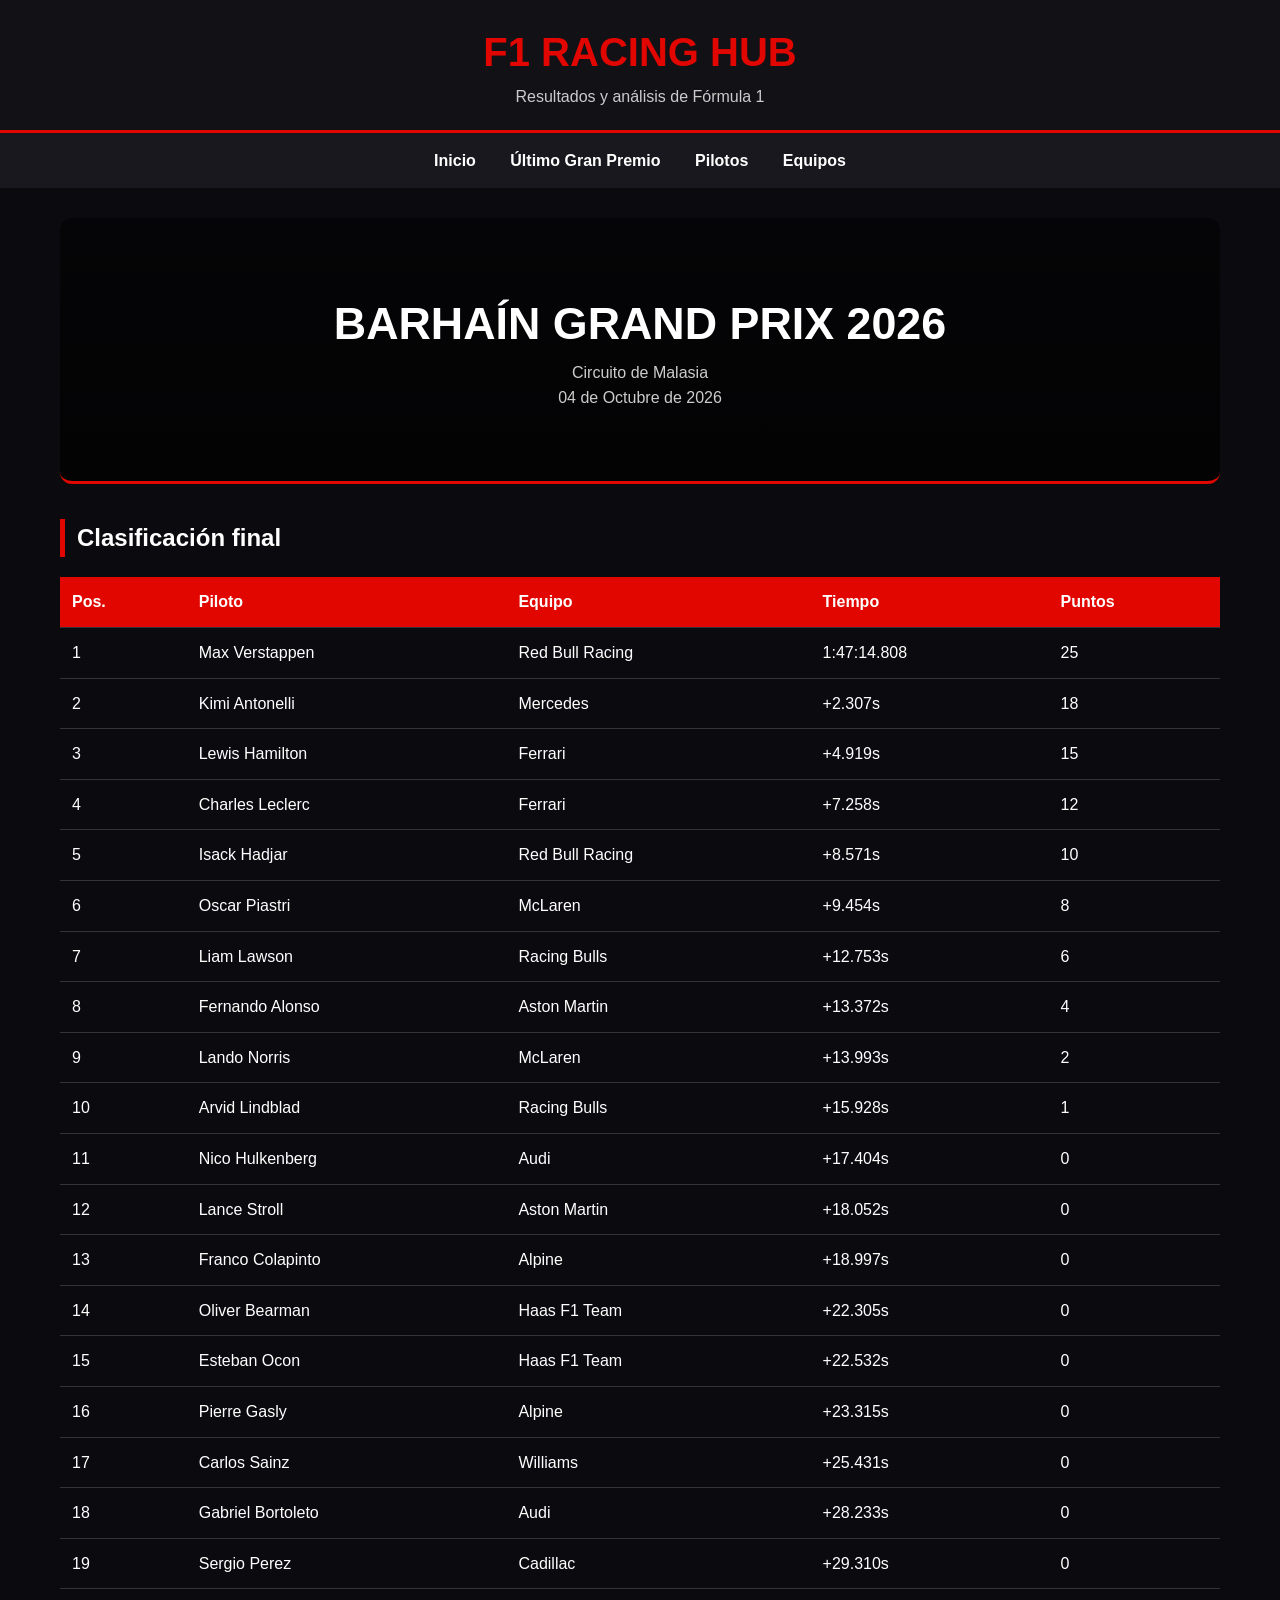
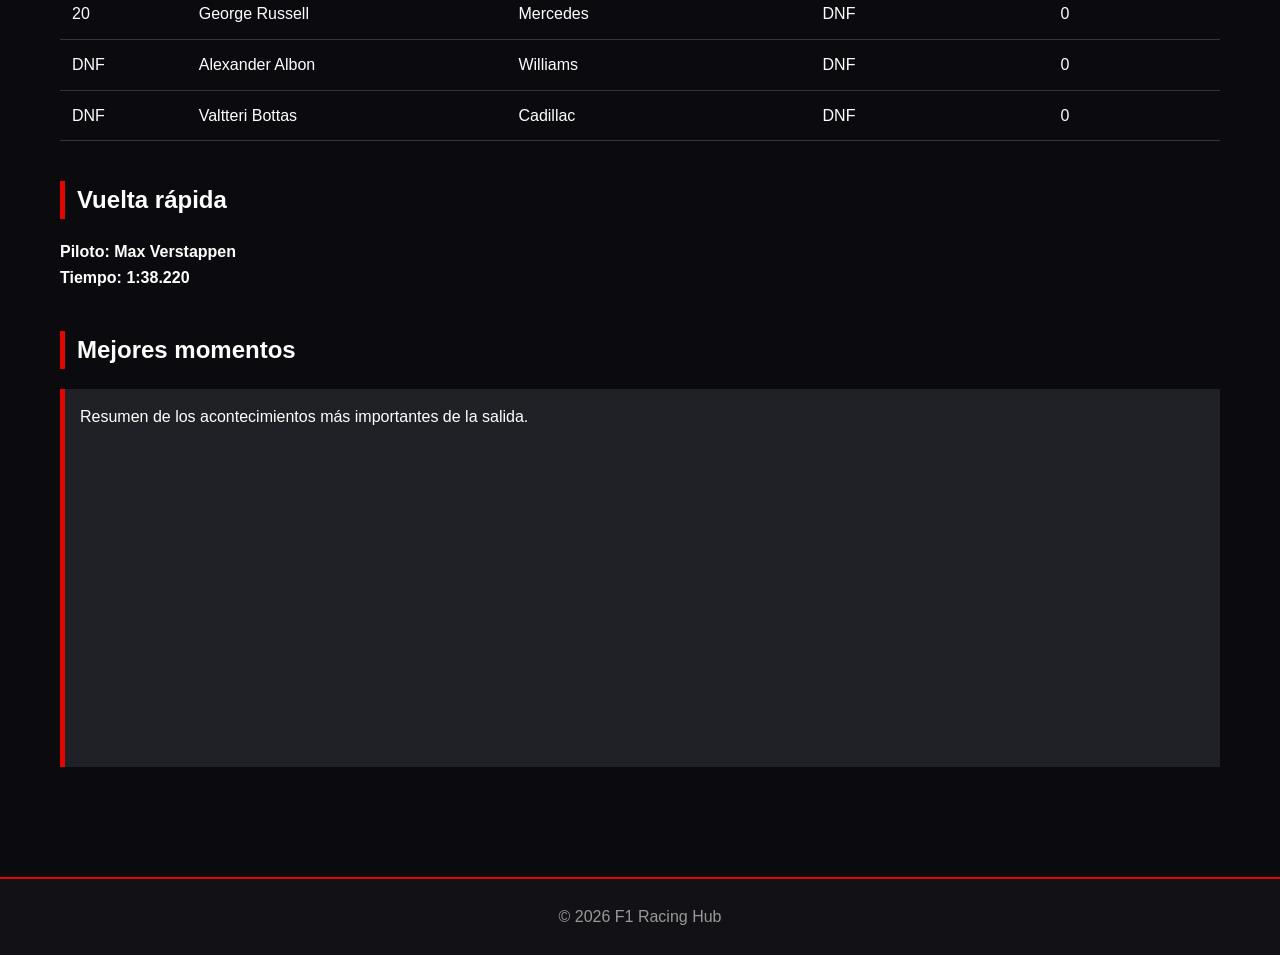
==== pagina1.html @ 3d3ee336 "Add files via upload" ====
<!DOCTYPE html>
<html lang="es">

<head>

    <meta charset="UTF-8">

    <meta name="viewport"
          content="width=device-width, initial-scale=1.0">

    <meta name="description"
          content="Resultados completos y momentos destacados del último Gran Premio de Fórmula 1.">

    <meta name="keywords"
          content="F1, Fórmula 1, Gran Premio, resultados, clasificación, carrera">

    <meta name="author"
          content="F1 Racing Hub">

    <title>Último Gran Premio | F1 Racing Hub</title>

    <link rel="stylesheet" href="estilos.css">

</head>

<body>

    <header>

        <h1>F1 RACING HUB</h1>

        <p>
            Resultados y análisis de Fórmula 1
        </p>

    </header>


    <nav aria-label="Navegación principal">

        <a href="index.html">Inicio</a>
        <a href="pagina1.html">Último Gran Premio</a>
        <a href="pagina2.html">Pilotos</a>
        <a href="pagina3.html">Equipos</a>

    </nav>


    <main>

        <header class="cabecera-carrera">

            <h2>
                BARHAÍN GRAND PRIX 2026
            </h2>

            <p>
                Circuito de Malasia
            </p>

            <p>
                04 de Octubre de 2026
            </p>

        </header>


        <section>

            <h2>Clasificación final</h2>

            <table>

                <thead>

                    <tr>
                        <th>Pos.</th>
                        <th>Piloto</th>
                        <th>Equipo</th>
                        <th>Tiempo</th>
                        <th>Puntos</th>
                    </tr>

                </thead>


                <tbody>

    <tr>
        <td>1</td>
        <td>Max Verstappen</td>
        <td>Red Bull Racing</td>
        <td>1:47:14.808</td>
        <td>25</td>
    </tr>

    <tr>
        <td>2</td>
        <td>Kimi Antonelli</td>
        <td>Mercedes</td>
        <td>+2.307s</td>
        <td>18</td>
    </tr>

    <tr>
        <td>3</td>
        <td>Lewis Hamilton</td>
        <td>Ferrari</td>
        <td>+4.919s</td>
        <td>15</td>
    </tr>

    <tr>
        <td>4</td>
        <td>Charles Leclerc</td>
        <td>Ferrari</td>
        <td>+7.258s</td>
        <td>12</td>
    </tr>

    <tr>
        <td>5</td>
        <td>Isack Hadjar</td>
        <td>Red Bull Racing</td>
        <td>+8.571s</td>
        <td>10</td>
    </tr>

    <tr>
        <td>6</td>
        <td>Oscar Piastri</td>
        <td>McLaren</td>
        <td>+9.454s</td>
        <td>8</td>
    </tr>

    <tr>
        <td>7</td>
        <td>Liam Lawson</td>
        <td>Racing Bulls</td>
        <td>+12.753s</td>
        <td>6</td>
    </tr>

    <tr>
        <td>8</td>
        <td>Fernando Alonso</td>
        <td>Aston Martin</td>
        <td>+13.372s</td>
        <td>4</td>
    </tr>

    <tr>
        <td>9</td>
        <td>Lando Norris</td>
        <td>McLaren</td>
        <td>+13.993s</td>
        <td>2</td>
    </tr>

    <tr>
        <td>10</td>
        <td>Arvid Lindblad</td>
        <td>Racing Bulls</td>
        <td>+15.928s</td>
        <td>1</td>
    </tr>

    <tr>
        <td>11</td>
        <td>Nico Hulkenberg</td>
        <td>Audi</td>
        <td>+17.404s</td>
        <td>0</td>
    </tr>

    <tr>
        <td>12</td>
        <td>Lance Stroll</td>
        <td>Aston Martin</td>
        <td>+18.052s</td>
        <td>0</td>
    </tr>

    <tr>
        <td>13</td>
        <td>Franco Colapinto</td>
        <td>Alpine</td>
        <td>+18.997s</td>
        <td>0</td>
    </tr>

    <tr>
        <td>14</td>
        <td>Oliver Bearman</td>
        <td>Haas F1 Team</td>
        <td>+22.305s</td>
        <td>0</td>
    </tr>

    <tr>
        <td>15</td>
        <td>Esteban Ocon</td>
        <td>Haas F1 Team</td>
        <td>+22.532s</td>
        <td>0</td>
    </tr>

    <tr>
        <td>16</td>
        <td>Pierre Gasly</td>
        <td>Alpine</td>
        <td>+23.315s</td>
        <td>0</td>
    </tr>

    <tr>
        <td>17</td>
        <td>Carlos Sainz</td>
        <td>Williams</td>
        <td>+25.431s</td>
        <td>0</td>
    </tr>

    <tr>
        <td>18</td>
        <td>Gabriel Bortoleto</td>
        <td>Audi</td>
        <td>+28.233s</td>
        <td>0</td>
    </tr>

    <tr>
        <td>19</td>
        <td>Sergio Perez</td>
        <td>Cadillac</td>
        <td>+29.310s</td>
        <td>0</td>
    </tr>

    <tr>
        <td>20</td>
        <td>George Russell</td>
        <td>Mercedes</td>
        <td>DNF</td>
        <td>0</td>
    </tr>

    <tr>
        <td>DNF</td>
        <td>Alexander Albon</td>
        <td>Williams</td>
        <td>DNF</td>
        <td>0</td>
    </tr>

    <tr>
        <td>DNF</td>
        <td>Valtteri Bottas</td>
        <td>Cadillac</td>
        <td>DNF</td>
        <td>0</td>
    </tr>

</tbody>

            </table>

        </section>


        <section>

            <h2>Vuelta rápida</h2>

            <p>
                <strong>Piloto: Max Verstappen</strong>
                <!-- PILOTO -->
            </p>

            <p>
                <strong>Tiempo: 1:38.220</strong>
                <!-- TIEMPO -->
            </p>

        </section>

        <section>

            <h2>Mejores momentos</h2>


            <div class="destacado">
        <p>
            Resumen de los acontecimientos más importantes
            de la salida.
        </p>

        <div style="text-align: center;">
            <iframe
                width="560"
                height="315"
                src="https://www.youtube.com/embed/U-V7IfBwN1I?start=8"
                title="Mejores momentos - Salida"
                frameborder="0"
                allow="accelerometer; autoplay; clipboard-write; encrypted-media; gyroscope; picture-in-picture; web-share"
                allowfullscreen>
            </iframe>
        </div>

            </div>
    
        </section>


    </main>


    <footer>

        <p>
            &copy; 2026 F1 Racing Hub
        </p>

    </footer>

</body>

</html>
---- estilos.css ----
/* =========================================================
   CONFIGURACIÓN GENERAL
   ========================================================= */

* {
    box-sizing: border-box;
    margin: 0;
    padding: 0;
}

html {
    scroll-behavior: smooth;
}

body {
    font-family: Arial, Helvetica, sans-serif;
    background: #0b0b0f;
    color: #ffffff;
    line-height: 1.6;
}


/* =========================================================
   CABECERA
   ========================================================= */

header {
    background: #111116;
    padding: 20px;
    border-bottom: 3px solid #e10600;
}

header h1 {
    text-align: center;
    color: #e10600;
    font-size: 2.5rem;
}

header p {
    text-align: center;
    color: #cccccc;
}


/* =========================================================
   NAVEGACIÓN
   ========================================================= */

nav {
    background: #18181e;
    padding: 15px;
    text-align: center;
}

nav a {
    color: #ffffff;
    text-decoration: none;
    margin: 0 15px;
    font-weight: bold;
    transition: color 0.2s ease;
}

nav a:hover {
    color: #e10600;
}


/* =========================================================
   CONTENIDO PRINCIPAL
   ========================================================= */

main {
    max-width: 1200px;
    margin: auto;
    padding: 30px 20px;
}

section {
    margin-bottom: 40px;
}

section h2 {
    border-left: 5px solid #e10600;
    padding-left: 12px;
    margin-bottom: 20px;
}


/* =========================================================
   PÁGINA DE INICIO
   ========================================================= */

.hero {
    background:
        linear-gradient(
            rgba(0, 0, 0, 0.65),
            rgba(0, 0, 0, 0.80)
        ),
        url("imagenes/Malaysia.avif") center/cover;

    min-height: 450px;
    display: flex;
    align-items: center;
    justify-content: center;

    text-align: center;

    border-radius: 12px;
    padding: 40px;
    margin-bottom: 40px;
}

.hero h2 {
    font-size: 3rem;
    margin-bottom: 15px;
}

.hero p {
    max-width: 700px;
    margin: auto;
    color: #dddddd;
}


/* =========================================================
   BOTONES
   ========================================================= */

.boton {
    display: inline-block;
    margin-top: 25px;
    padding: 12px 25px;

    background: #e10600;
    color: #ffffff;

    text-decoration: none;
    border-radius: 5px;

    font-weight: bold;

    transition: background 0.2s ease;
}

.boton:hover {
    background: #ff2b25;
}


/* =========================================================
   NOTICIAS
   ========================================================= */

.noticias {
    display: grid;
    grid-template-columns: repeat(3, 1fr);
    gap: 20px;
}

article {
    background: #17171d;
    border-radius: 10px;
    overflow: hidden;
    border: 1px solid #292930;
}

article img {
    width: 100%;
    height: 180px;
    object-fit: cover;
}

article div {
    padding: 20px;
}

article h3 {
    margin-bottom: 10px;
    color: #ffffff;
}

article p {
    color: #bbbbbb;
}
.enlace-noticia {
    display: block;
    text-decoration: none;
    color: inherit;
}

.enlace-noticia article {
    transition: transform 0.2s ease, border-color 0.2s ease;
}

.enlace-noticia:hover article {
    transform: translateY(-5px);
    border-color: #e10600;
}

.enlace-noticia:hover h3 {
    color: #e10600;
}

/* =========================================================
   CABECERA DEL GRAN PREMIO
   ========================================================= */

.cabecera-carrera {
    background:
        linear-gradient(
            rgba(0, 0, 0, 0.55),
            rgba(0, 0, 0, 0.75)
        ),
        url("imagenes/circuito.jpg") center/cover;

    padding: 70px 30px;

    text-align: center;

    border-radius: 12px;
    margin-bottom: 35px;
}

.cabecera-carrera h2 {
    font-size: 2.8rem;
}


/* =========================================================
   SECCIONES DESTACADAS
   ========================================================= */

.destacado {
    border-left: 5px solid #e10600;
    padding: 15px;
    margin: 15px 0;
    background: #202027;
}


/* =========================================================
   TABLAS
   ========================================================= */

table {
    width: 100%;
    border-collapse: collapse;
}

th,
td {
    padding: 12px;
    text-align: left;
    border-bottom: 1px solid #33333a;
}

th {
    background: #e10600;
    color: #ffffff;
}

tr:hover {
    background: #222229;
}


/* =========================================================
   PÁGINA DE PILOTOS
   ========================================================= */

main > h2 {
    text-align: center;
    margin-bottom: 30px;
    font-size: 2.2rem;
}

.pilotos {
    display: grid;
    grid-template-columns: repeat(3, 1fr);
    gap: 25px;
}

.pilotos article {
    background: #17171d;
    border-radius: 12px;
    overflow: hidden;
    border: 1px solid #292930;
}

.pilotos article img {
    width: 100%;
    height: 280px;
    object-fit: cover;
}

.contenido {
    padding: 25px;
}

.contenido h3 {
    color: #e10600;
    font-size: 1.5rem;
    margin-bottom: 15px;
}

.biografia {
    color: #cccccc;
    margin-bottom: 20px;
}

.estadisticas {
    width: 100%;
    border-collapse: collapse;
}

.estadisticas td {
    padding: 8px;
    border-bottom: 1px solid #33333a;
}

.estadisticas td:first-child {
    color: #aaaaaa;
}

.estadisticas td:last-child {
    text-align: right;
    font-weight: bold;
}


/* =========================================================
   PÁGINA DE EQUIPOS
   ========================================================= */

.equipos {
    display: grid;
    gap: 30px;
}

.equipos article {
    background: #17171d;
    border: 1px solid #292930;
    border-radius: 12px;
    overflow: hidden;
}

.imagen-equipo {
    width: 100%;
    height: 300px;
    object-fit: cover;
}

.equipos .contenido {
    padding: 25px;
}

.equipos .contenido h3 {
    color: #e10600;
    font-size: 1.8rem;
    margin-bottom: 15px;
}

.equipos .contenido h4 {
    margin-top: 20px;
    margin-bottom: 8px;
    color: #ffffff;
}

.equipos .contenido p {
    color: #cccccc;
}

.lineup {
    display: grid;
    grid-template-columns: 1fr 1fr;
    gap: 15px;
    margin-top: 15px;
}

.piloto {
    background: #222229;
    padding: 15px;
    border-radius: 8px;
}

.equipos .estadisticas {
    width: 100%;
    margin-top: 20px;
    border-collapse: collapse;
}

.equipos .estadisticas th,
.equipos .estadisticas td {
    padding: 10px;
    border-bottom: 1px solid #33333a;
    text-align: left;
}

.equipos .estadisticas th {
    color: #e10600;
    background: transparent;
}


/* =========================================================
   PIE DE PÁGINA
   ========================================================= */

footer {
    background: #111116;
    text-align: center;
    padding: 25px;
    margin-top: 40px;

    border-top: 2px solid #e10600;

    color: #999999;
}


/* =========================================================
   DISEÑO RESPONSIVE
   ========================================================= */

@media (max-width: 900px) {

    .pilotos {
        grid-template-columns: 1fr;
    }

    .noticias {
        grid-template-columns: 1fr;
    }

}


@media (max-width: 700px) {

    nav a {
        display: block;
        margin: 8px;
    }

    .hero h2 {
        font-size: 2rem;
    }

    .cabecera-carrera h2 {
        font-size: 2rem;
    }

    .lineup {
        grid-template-columns: 1fr;
    }

    table {
        font-size: 0.85rem;
    }

    .hero {
        min-height: 350px;
        padding: 25px;
    }

}
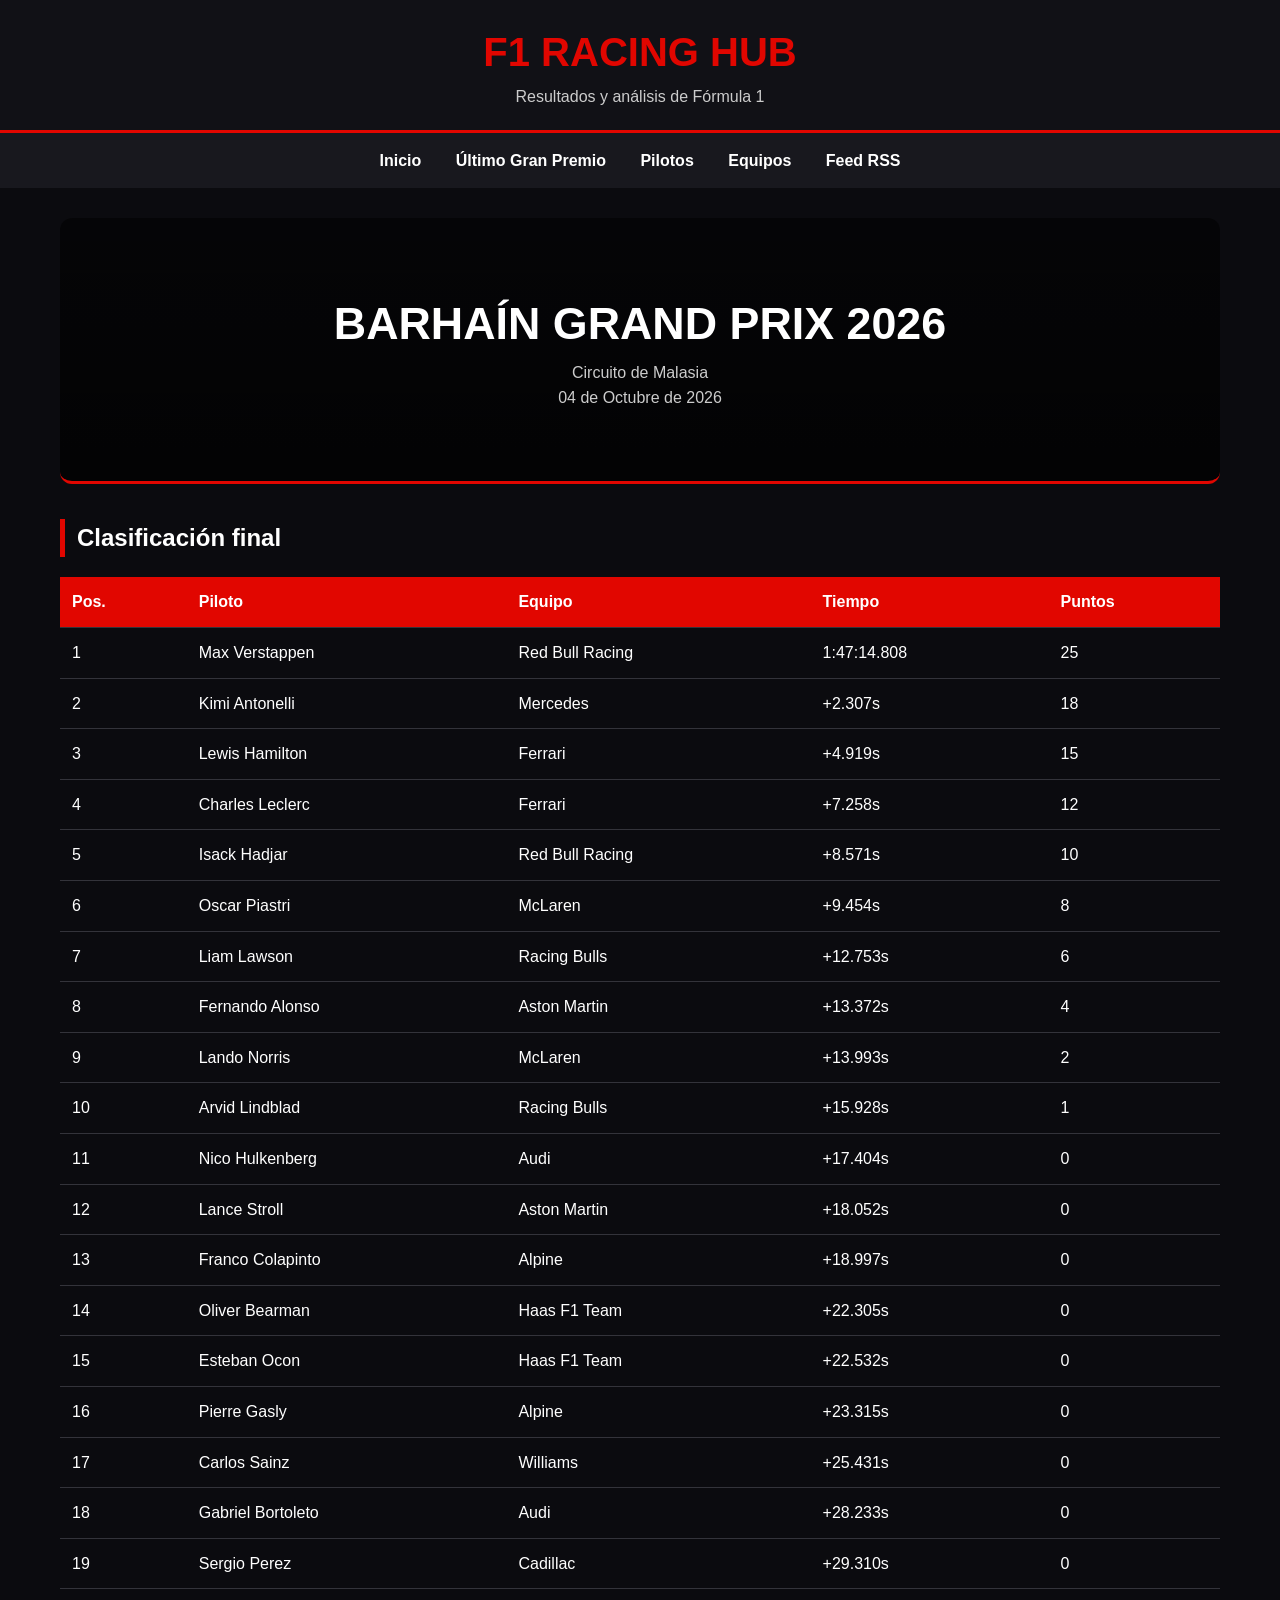
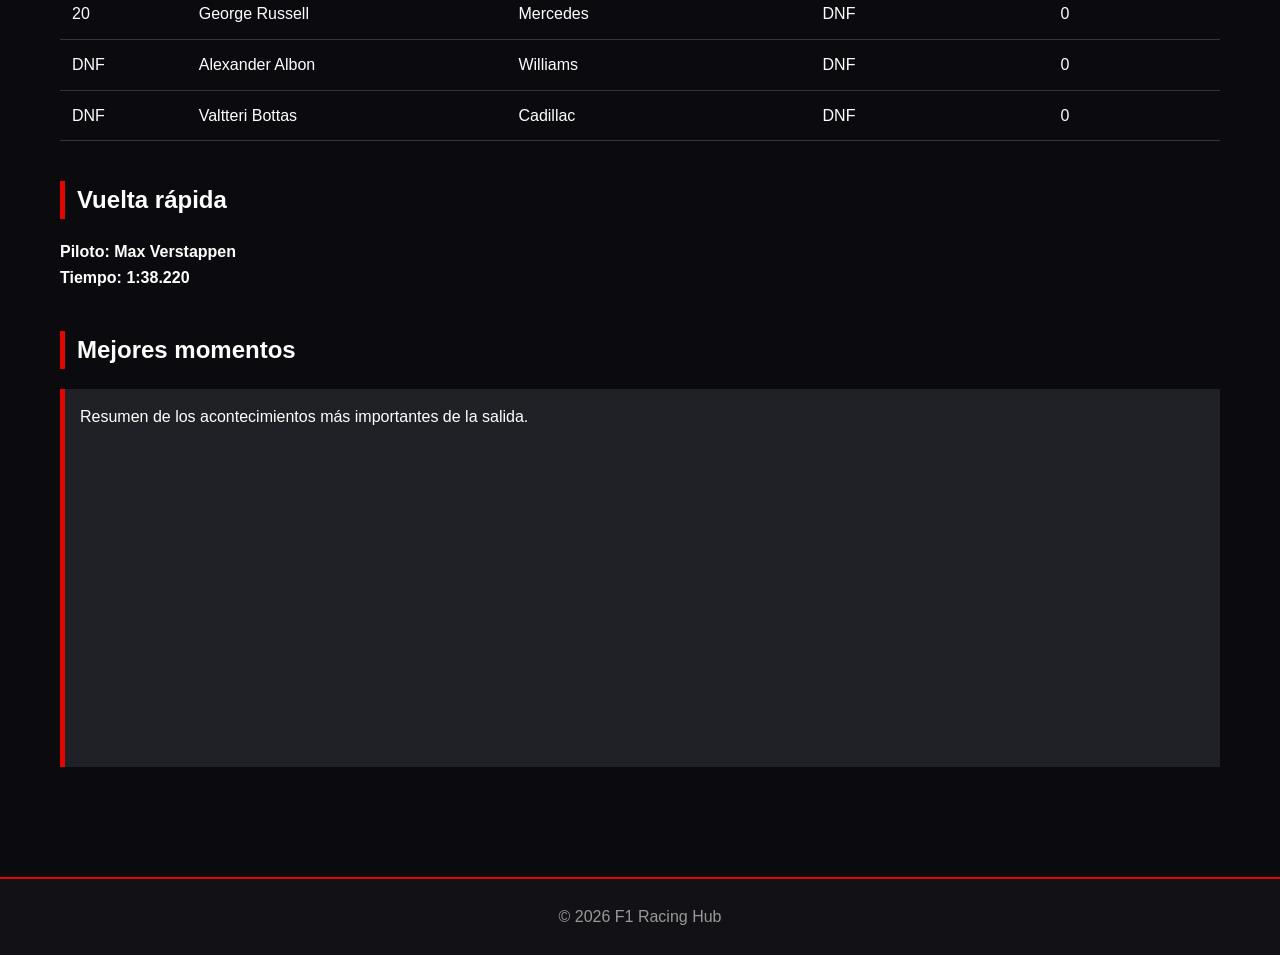
==== commit 503c5210: "Add Feed RSS link to navigation" ====
--- a/pagina1.html
+++ b/pagina1.html
@@ -42,6 +42,7 @@
         <a href="pagina1.html">Último Gran Premio</a>
         <a href="pagina2.html">Pilotos</a>
         <a href="pagina3.html">Equipos</a>
+        <a href="pagina4.html">Feed RSS</a>
 
     </nav>
 
@@ -300,7 +301,7 @@
             <iframe
                 width="560"
                 height="315"
-                src="https://www.youtube.com/embed/U-V7IfBwN1I?start=8"
+                src="https://www.youtube.com/embed/U-V7IfBwN1I"
                 title="Mejores momentos - Salida"
                 frameborder="0"
                 allow="accelerometer; autoplay; clipboard-write; encrypted-media; gyroscope; picture-in-picture; web-share"
@@ -326,4 +327,4 @@
 
 </body>
 
-</html>+</html>
--- a/estilos.css
+++ b/estilos.css
@@ -464,4 +464,69 @@
         padding: 25px;
     }
 
+}
+
+/* =========================================================
+   FORMULARIO DE CONTACTO
+   ========================================================= */
+
+.contacto {
+    background: #17171d;
+    border: 1px solid #292930;
+    border-radius: 12px;
+    padding: 30px;
+    margin-top: 50px;
+}
+
+.contacto h2 {
+    margin-bottom: 15px;
+}
+
+.contacto > p {
+    color: #cccccc;
+    margin-bottom: 25px;
+}
+
+.contacto form {
+    max-width: 700px;
+    margin: auto;
+}
+
+.campo {
+    margin-bottom: 20px;
+}
+
+.campo label {
+    display: block;
+    margin-bottom: 8px;
+    font-weight: bold;
+    color: #ffffff;
+}
+
+.campo input,
+.campo textarea {
+    width: 100%;
+    padding: 12px;
+    background: #222229;
+    border: 1px solid #33333a;
+    border-radius: 6px;
+    color: #ffffff;
+    font-family: Arial, Helvetica, sans-serif;
+    font-size: 1rem;
+}
+
+.campo input:focus,
+.campo textarea:focus {
+    outline: none;
+    border-color: #e10600;
+}
+
+.campo textarea {
+    resize: vertical;
+}
+
+.contacto .boton {
+    border: none;
+    cursor: pointer;
+    font-size: 1rem;
 }
